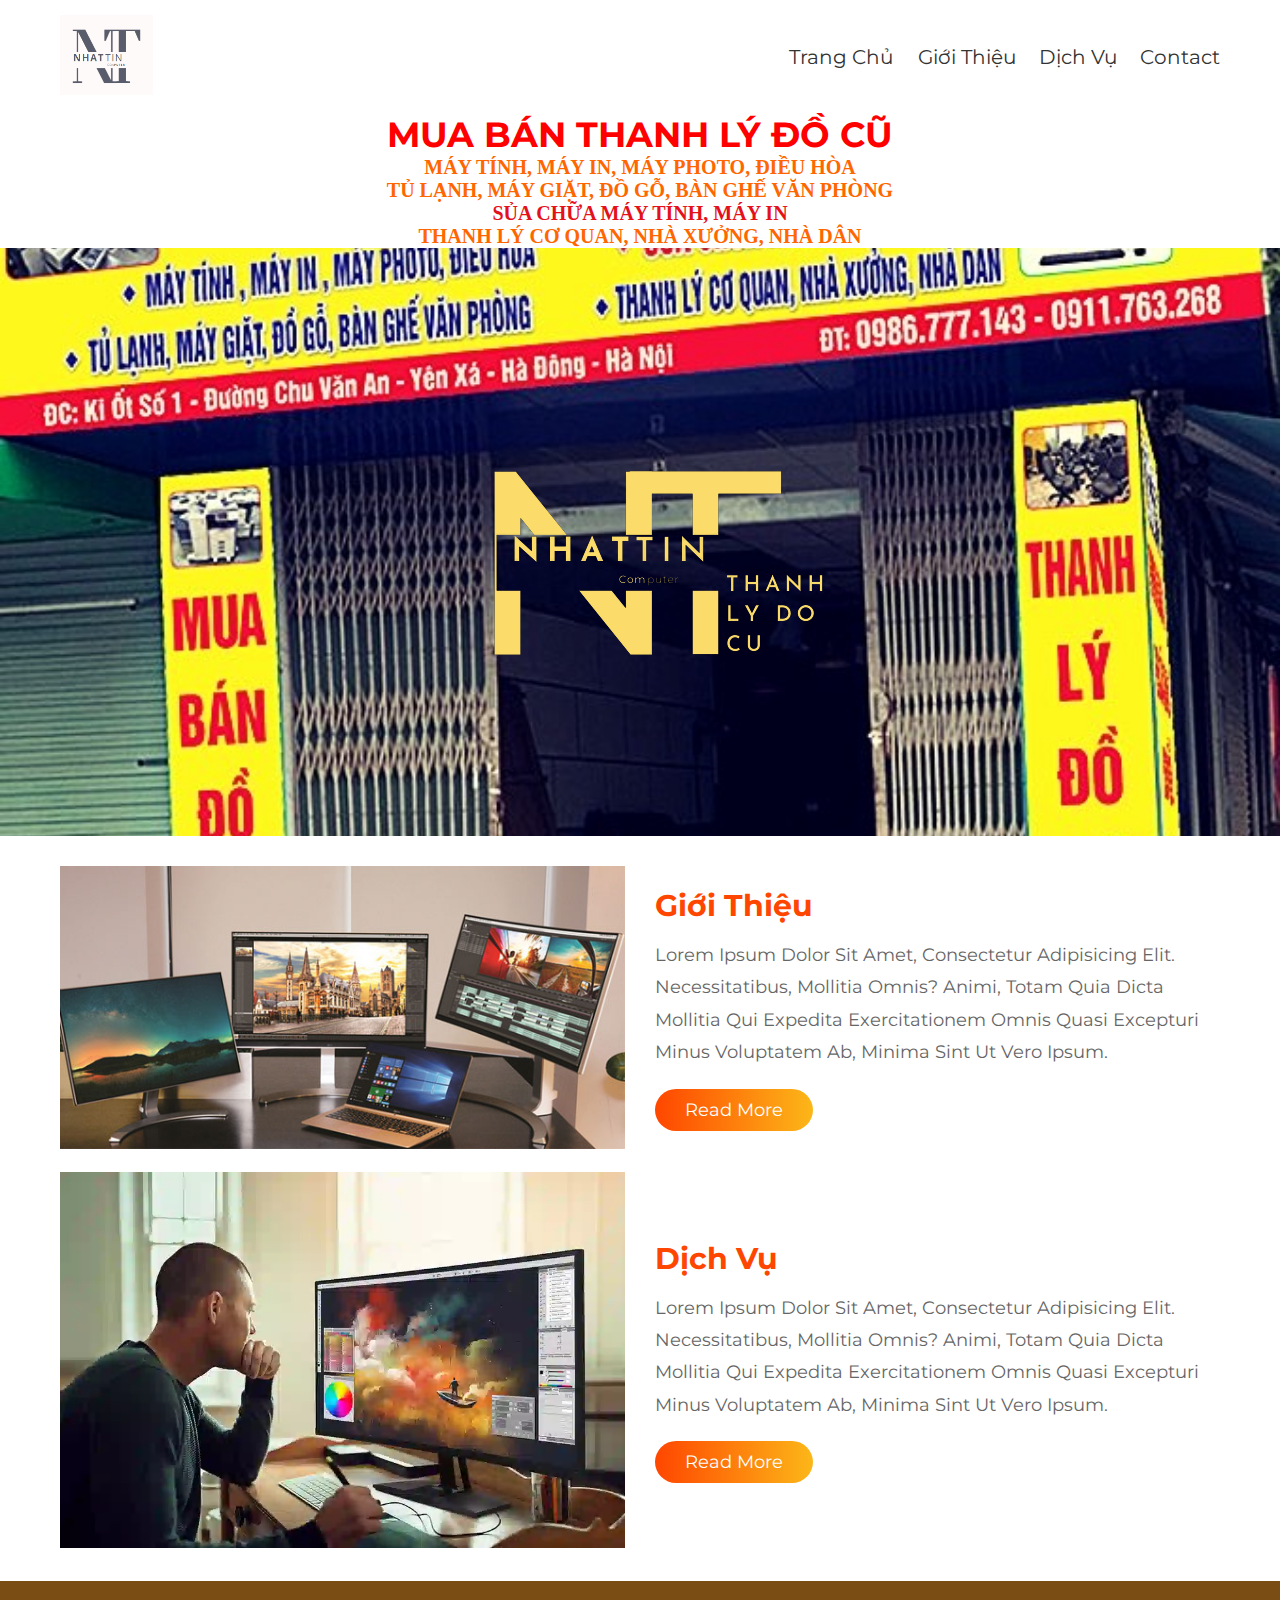
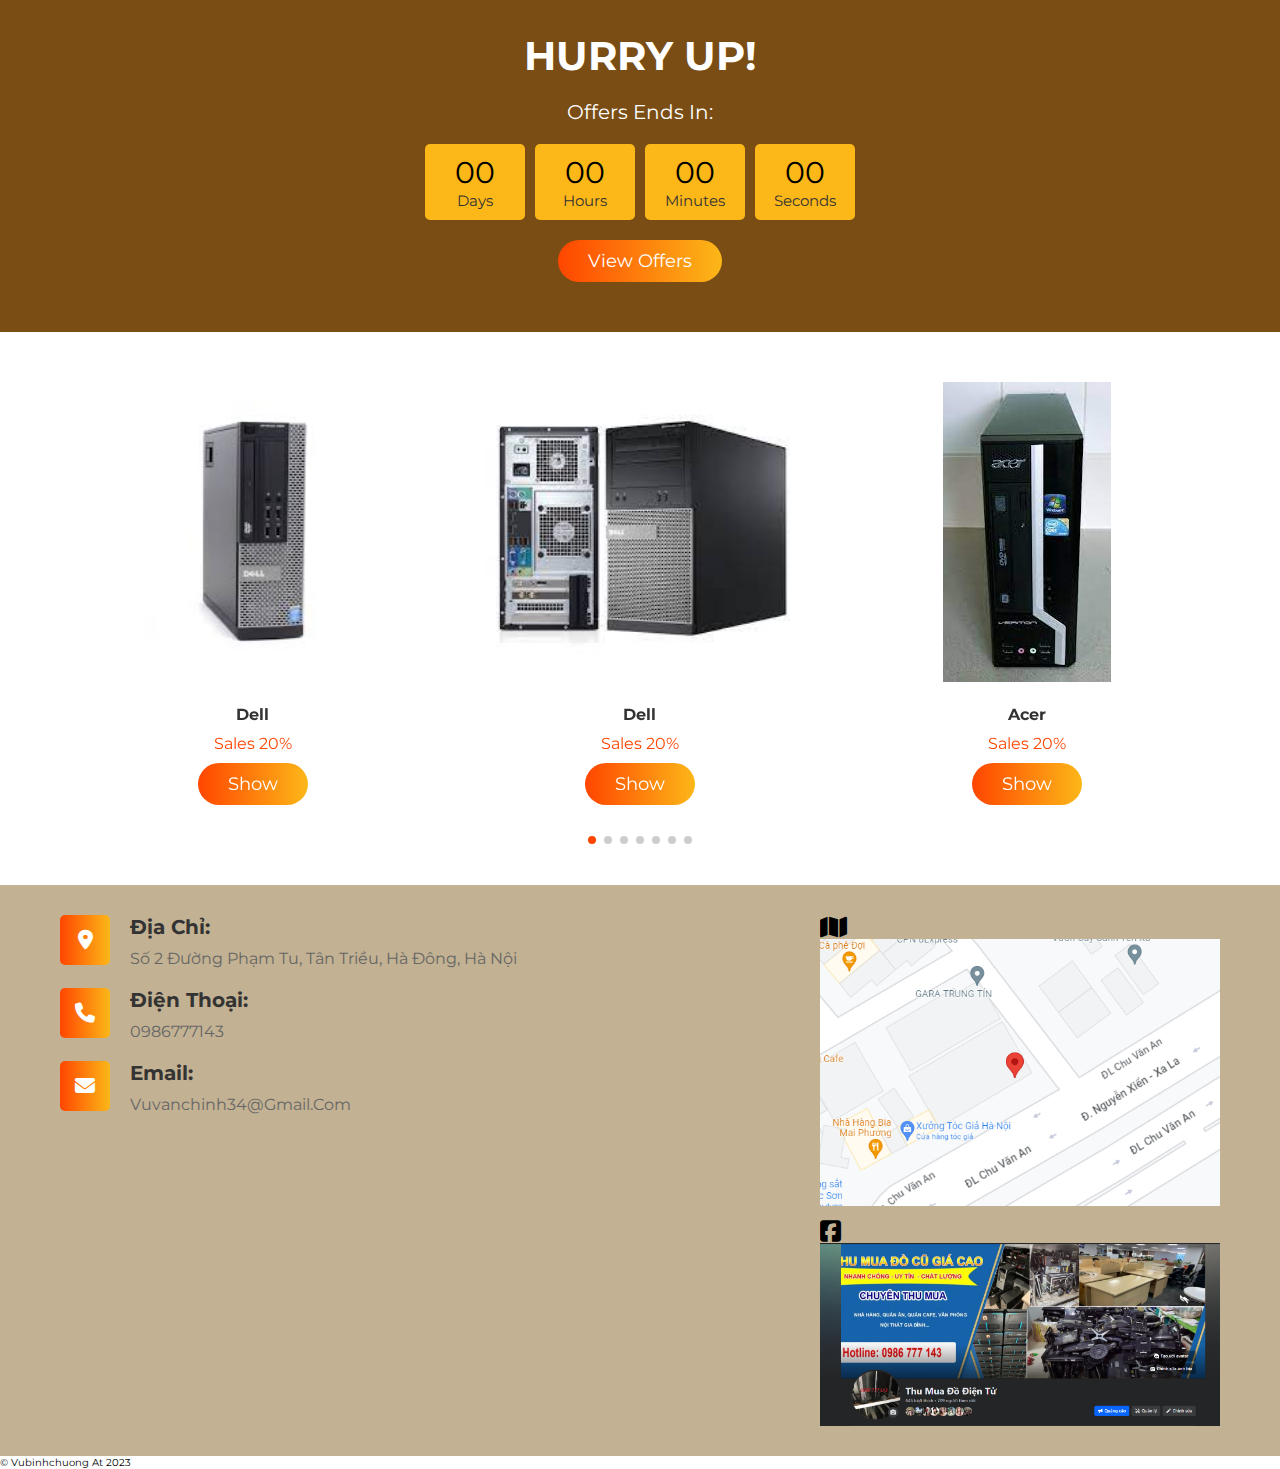
==== dichvu.html @ a3f50615 "ok" ====
<!DOCTYPE html>
<html lang="en">

<head>
    <meta charset="UTF-8">
    <meta name="viewport" content="width=device-width, initial-scale=1.0">
    <title>Dịch vụ</title>

    <!-- custom css file link -->
    <link rel="stylesheet" href="https://cdn.jsdelivr.net/npm/swiper@11/swiper-bundle.min.css" />
    <link rel="stylesheet" href="css/style.css">
</head>

<body>
    <!-- header section starts -->

    <header class="header">
        <section class="flex">
            <a href="./index.html" class="logo"><img src="./img/logo2.PNG" alt=""></a>

            <nav class="navbar">
                <a href="index.html">Trang chủ </a>
                <a href="./gioithieu.html">Giới thiệu</a>
                <a href="dichvu.html">Dịch vụ</a>
                <a href="#contact">contact</a>

            </nav>

            <div id="menu-btn" class="fas fa-bars"></div>

        </section>

    </header>
    <div id="col-1285807229" class="col hide-for-small medium-8 small-12 large-8">
    <div class="col-inner">



         <p style="text-align: center;"><span
                style="font-family: tahoma, arial, helvetica, sans-serif; font-size: 350%;"><strong><span
                        style="color: #ff0000;">MUA BÁN THANH LÝ ĐỒ CŨ
                    </span></strong></span></p>
        <p style="text-align: center;"><span
                style="color: #ff6600;"><strong><span
                        style="font-size: 200%; font-family: 'times new roman', times, serif;">MÁY TÍNH, MÁY IN, MÁY PHOTO, ĐIỀU HÒA
                        </span></strong></span><br><span
                style="color: #ff6600;"><strong><span
                        style="font-size: 200%; font-family: 'times new roman', times, serif;">TỦ LẠNH, MÁY GIẶT, ĐỒ GỖ, BÀN GHẾ VĂN PHÒNG</span></strong></span><br><span
                style="color: #e4101a;"><strong><span
                        style="font-size: 200%; font-family: 'times new roman', times, serif;">SỦA CHỮA MÁY TÍNH, MÁY IN</span></strong></span><br><span
                        style="color: #ff6600;"><strong><span
                                style="font-size: 200%; font-family: 'times new roman', times, serif;">THANH LÝ CƠ QUAN, NHÀ XƯỞNG, NHÀ DÂN</span></strong></span></p>

    </div>
</div>
    

    <!-- header section ends -->

    <!-- home section starts -->
    <div class="home" id="home">
        <a href="https://www.facebook.com/profile.php?id=100088288512773" target="_blank"><img src="img/logoNen1.png"
                class="home-img" alt=""></a>
    </div>
    <!-- home section ends -->

    <!-- about section starts -->
    <section class="about" id="about">
        <div class="flex">
            <div class="image">
                <img src="./img/maydohoa5.jpg" alt="">
            </div>
            <div class="content">
                <h3>Giới thiệu</h3>
                <p>Lorem ipsum dolor sit amet, consectetur adipisicing elit. Necessitatibus, mollitia omnis? Animi,
                    totam quia dicta mollitia qui expedita exercitationem omnis quasi excepturi minus voluptatem ab,
                    minima sint ut vero ipsum.</p>
                <a href="#" class="btn">read more</a>
            </div>
        </div>
        <div class="flex">
            <div class="image">
                <img src="./img/maydohoa4.jpg" alt="">
            </div>
            <div class="content">
                <h3>Dịch vụ</h3>
                <p>Lorem ipsum dolor sit amet, consectetur adipisicing elit. Necessitatibus, mollitia omnis? Animi,
                    totam quia dicta mollitia qui expedita exercitationem omnis quasi excepturi minus voluptatem ab,
                    minima sint ut vero ipsum.</p>
                <a href="#" class="btn">read more</a>
            </div>
        </div>

    </section>
    <!-- about section ends -->

    <!-- count down section starts -->
    <div class="offer-countdown">
        <section class="content">
            <h3>Hurry up!</h3>
            <p>offers ends in: </p>
            <div class="flex">
                <div class="box">
                    <div class="count" id="day">00</div>
                    <span>days</span>
                </div>
                <div class="box">
                    <div class="count" id="hour">00</div>
                    <span>hours</span>
                </div>
                <div class="box">
                    <div class="count" id="minute">00</div>
                    <span>minutes</span>
                </div>
                <div class="box">
                    <div class="count" id="second">00</div>
                    <span>seconds</span>
                </div>
            </div>
            <a href="#offers" class="btn"> View offers</a>
        </section>
    </div>

    <!-- count down section ends -->

    <!-- offers section starts -->
    <section class="offers" id="offers">

        <div class="swiper products-slider">

            <div class="swiper-wrapper">

                <div class="swiper-slide box">
                    <img src="./img/maydell1.jpg" alt="">
                    <h3>Dell</h3>
                    <p>sales 20%</p>
                    <a href="#" class="btn">show</a>
                </div>
                <div class="swiper-slide box">
                    <img src="./img/maydell2.jpg" alt="">
                    <h3>Dell</h3>
                    <p>sales 20%</p>
                    <a href="#" class="btn">show</a>
                </div>
                <div class="swiper-slide box">
                    <img src="./img/mayacer1.jpg" alt="">
                    <h3>Acer</h3>
                    <p>sales 20%</p>
                    <a href="#" class="btn">show</a>
                </div>
                <div class="swiper-slide box">
                    <img src="./img/mayacer2.jpg" alt="">
                    <h3>Acer</h3>
                    <p>sales 20%</p>
                    <a href="#" class="btn">show</a>
                </div>
                <div class="swiper-slide box">
                    <img src="./img/maydohoa1.jpg" alt="">
                    <h3>Design</h3>
                    <p>sales 20%</p>
                    <a href="#" class="btn">show</a>
                </div>
                <div class="swiper-slide box">
                    <img src="./img/maydohoa2.jpg" alt="">
                    <h3>Design</h3>
                    <p>sales 20%</p>
                    <a href="#" class="btn">show</a>
                </div>
                <div class="swiper-slide box">
                    <img src="./img/maygame1.jpg" alt="">
                    <h3>Gaming</h3>
                    <p>sales 20%</p>
                    <a href="#" class="btn">show</a>
                </div>
            </div>
            <div class="swiper-pagination"></div>
        </div>
    </section>

    <!-- offers section ends -->

    <!-- contact section starts -->
    <div class="contact-container">
        <section class="row">
            <div class="info-container">
                <div class="box">
                    <i class="fas fa-map-marker-alt"></i>
                    <div>
                        <h3>Địa chỉ:</h3>
                        <p>Số 2 Đường Phạm Tu, Tân Triều, Hà Đông, Hà Nội </p>
                    </div>
                </div>
                <div class="box">
                    <i class="fas fa-phone"></i>
                    <div>
                        <h3>Điện thoại:</h3>
                        <p>0986777143 </p>
                    </div>
                </div>
                <div class="box">
                    <i class="fas fa-envelope"></i>
                    <div>
                        <h3>Email:</h3>
                        <p>vuvanchinh34@gmail.com</p>
                    </div>
                </div><br><br>

            </div>


            <footer action="" method="post">
                <div class="footer">
                    <div class="box">
                        <i class="fas fa-map" style="font-size: x-large;"></i>
                    <!-- <h3>Bản đồ</h3> -->
                    <a href="https://maps.app.goo.gl/PVyD3UGSCwwxdnuL7" target="_blank"><img src="./img/bando.PNG"
                            alt=""></a>
                    </div>
                    <br>
                    <div>
                        <i class="fa-brands fa-square-facebook" style="font-size: x-large;"></i>
                    <!-- <h3>Face book</h3> -->
                    <a href="https://www.facebook.com/profile.php?id=100088288512773" target="_blank"><img
                            src="./img/fanpage.PNG" alt=""></a></div>

                </div>
                <hr>
            </footer>
            
        </section>
    </div>
    <!-- contact section ends -->




















    <!-- custom js file link -->
    <script src="https://cdn.jsdelivr.net/npm/swiper@11/swiper-bundle.min.js"></script>
    <script src="js/script.js"></script>
    <span>&copy; vubinhchuong at 2023</span>
</body>

</html>
---- css/style.css ----
@import url('https://cdnjs.cloudflare.com/ajax/libs/font-awesome/6.4.2/css/all.min.css');
@import url('https://fonts.googleapis.com/css2?family=Montserrat:ital,wght@0,100;0,200;0,300;0,400;0,600;1,500&family=Poppins:wght@100;300;400;500;600&display=swap');

:root{
    --orange: #FF4600;
    --yellow: #FCB718;
    --black: #333;
    --white:#fff;
    --light-color: #666;
    --light-bg: #f4f4f4;
    --box-shadow:0 .5rem 1rem rgba(0,0,0, .1);
    --border: .1rem solid rgba(0,0,0,.3);
    --gradient:linear-gradient(90deg, var(--yellow), var(--orange));
    --gradient:linear-gradient(90deg, var(--orange), var(--yellow))
}

*{
    font-family: 'Montserrat', sans-serif;
    box-sizing: border-box;
    outline: none; border: none;
    text-decoration: none;
    margin: 0; padding: 0;
    text-transform: capitalize;
}

::selection{
    background-color: var(--black);
    color: var(--white);
}

html{
    font-size:  62.5%;
    scroll-behavior: smooth;
    scroll-padding-top: 9rem;
}

::-webkit-scrollbar{
    width: 1rem;
}

::-webkit-scrollbar-track{
    background-color: var(--white);
}
::-webkit-scrollbar-thumb{
    background-color: var(--black);
}

section{
    padding: 3rem 2rem;
    margin: 0 auto;
    max-width: 1200px;
}

body{
    height: 300rem;
}

.btn{
    margin-top:  1rem;
    display: inline-block;
    cursor: pointer;
    padding: 1rem 3rem;
    background: var(--gradient);
    border-radius: 5rem;
    font-size: 1.8rem;
    color: var(--white) ;
}
.btn:hover{
    background: var(--light-color) ;
}
.header{
    position: sticky;
    top: 0; left: 0; right: 0;
    z-index: 1000;
    background-color: var(--white);
}

.header.active{
    transition: .2s linear;
    box-shadow: var(--box-shadow);
}

.header .flex{
    padding-top: 1.5rem;
    padding-bottom: 1.5rem;
    display: flex;
    align-items: center;
    justify-content: space-between;
}
.header .flex .logo img{
    height: 8rem;
}

.header .flex .navbar a{
    margin-left: 2rem;
    font-size: 2rem;
    color: var(--black);
}

.header .flex .navbar a:hover{
    color: var(--orange);
}

#menu-btn{
    font-size: 2.5rem;
    cursor: pointer;
    color: var(--black);
    display: none;
}

.home{
    min-height: 50vh;
    background: url('/img/anhcuahang2.PNG') no-repeat;
    background-size: cover;
    background-position: center;
    text-align: center;
    padding: 2rem;
}
.home .home-img{
    margin-top: 5vh;
    transform-origin: .2s linear;
}
.about .flex{
    display: flex;
    flex-wrap: wrap;
    gap: 3rem;
    align-items: center;
}

.about .flex:last-child{
    flex-wrap: wrap-reverse;
    margin-top: 2rem;
}

.about .flex .image{
    flex: 1 1 40rem;
}
.about .flex .image img{
    width: 100%;
}

.about .flex .content{
    flex: 1 1 40rem;
}

.about .flex .content h3{
    font-size: 3rem;
    color: var(--orange);
    margin-bottom: .5rem;
}

.about .flex .content p{
    padding: 1rem 0;
    font-size:  1.8rem;
    color: var(--light-color);
    line-height: 1.8;
}

.offer-countdown{
    background-color:rgb(121, 77, 20) ;
    background-size: cover;
    background-position: center;
    padding: 2rem 0;
}

.offer-countdown .content{
    text-align:  center;
}

.offer-countdown .content h3{
    text-transform: uppercase;
    font-size:  4rem;
    color: var(--white) ;
    margin-bottom: 1rem;
}

.offer-countdown .content p{
    font-size:  2rem;
    color: var(--white);
    padding: 1rem 0;
}
.offer-countdown .content .flex{
    display: flex;
    justify-content: center;
    gap: 1rem;
    margin:  1rem 0;
}

.offer-countdown .content .flex .box{
    width:  10rem;
    border-radius:  .5rem;
    background-color: var(--yellow);
    padding:  1rem;
}
.offer-countdown .content .flex .box .count{
    font-size: 3rem;
    color: -- var(--black);
}

.offer-countdown .content .flex .box span{
    font-size: 1.5rem;
    color: var(--black);
}

.offers .products-slider .box{
    text-align: center;
    padding: 2rem;
    margin-bottom: 3rem;
    overflow: hidden;
    user-select: none;
}
.offers .products-slider .box img{
    height: 30rem;
    width:  100%;
    object-fit: contain;
    transition: .2s linear;
    margin-bottom: 1rem;
}

.offers .products-slider .box:hover img{
    transform: scale(1.1);
}

.offers .products-slider .box h3{
    font-size:  1.6rem;
    color: var(--black);
    margin:  1rem 0;
}

.offers .products-slider .box p{
    font-size:  1.6rem;
    color: var(--orange);
}

.swiper-pagination-bullet-active{
    background: var(--orange)
}
.contact-container{
    background-color: rgb(194, 177, 146);
    background-size: cover;
    background-position: center;
    background-attachment: fixed;
}
.contact-container .row{
    display: flex;
    flex-wrap: wrap;
    gap: 2rem;
}

.contact-container .row .info-container{
    flex: 1 1 30rem;
}

.contact-container .row .info-container .box{
    display: flex;
    gap: 2rem;
}
.contact-container .row .info-container .box i{
    height: 5rem;
    width: 5rem;
    line-height: 4.9rem;
    font-size: 2rem;
    color: var(--white);
    background: var(--gradient);
    border-radius: .5rem;
    text-align: center;
}
.contact-container .row .info-container .box:nth-child(2){
    margin: 2rem 0;
}

.contact-container .row .info-container .box h3{
    font-size: 2rem;
    margin-bottom: .5rem;
    color: var(--black);
}
.contact-container .row .info-container .box p{
    font-size: 1.6rem;
    color: var(--light-color);
    padding-top: .5rem;
}
.footer{
    width: 40rem;
    height: auto;
    overflow: hidden;
}

.footer img{
    width: 100%;
    height: 100%;
    display: block;
}


.contact-container .row form{
    flex: 1 1 50rem;
}
.introduction p{
    font-size: medium;
}



















/* media queries */
@media(max-width:991px){
    html{
        font-size:  55%;
    }

    .home .home-img{
        width: 100%;
    }
}
@media(max-width:768px){

    #menu-btn{
        display: inline-block;
        transition: .2s linear;
    }

    #menu-btn.fa-times{
        transform: rotate(90deg);
    }

    .header .flex{
        position: relative;
    }
    .header .flex .navbar{
        position: absolute;
        top: 99%; left: 0; right: 0;
        background-color: var(--white);
        border-top: var(--border);
        border-bottom: var(--border);
        clip-path: polygon(0 0, 100% 0, 100% 0, 0 0);
        transition: .2s linear;
    }

    .header .flex .navbar.active{
        clip-path: polygon(0 0, 100% 0, 100% 100%, 0 100%);
    }
    .header .flex .navbar a{
        display: block;
        margin: 2rem;
    }

    .home{
        min-height:  85vh;
    }
}

@media(max-width:450px){
    html{
        font-size: 50%;
    }
    .home{
        min-height:  55vh;
    }
}
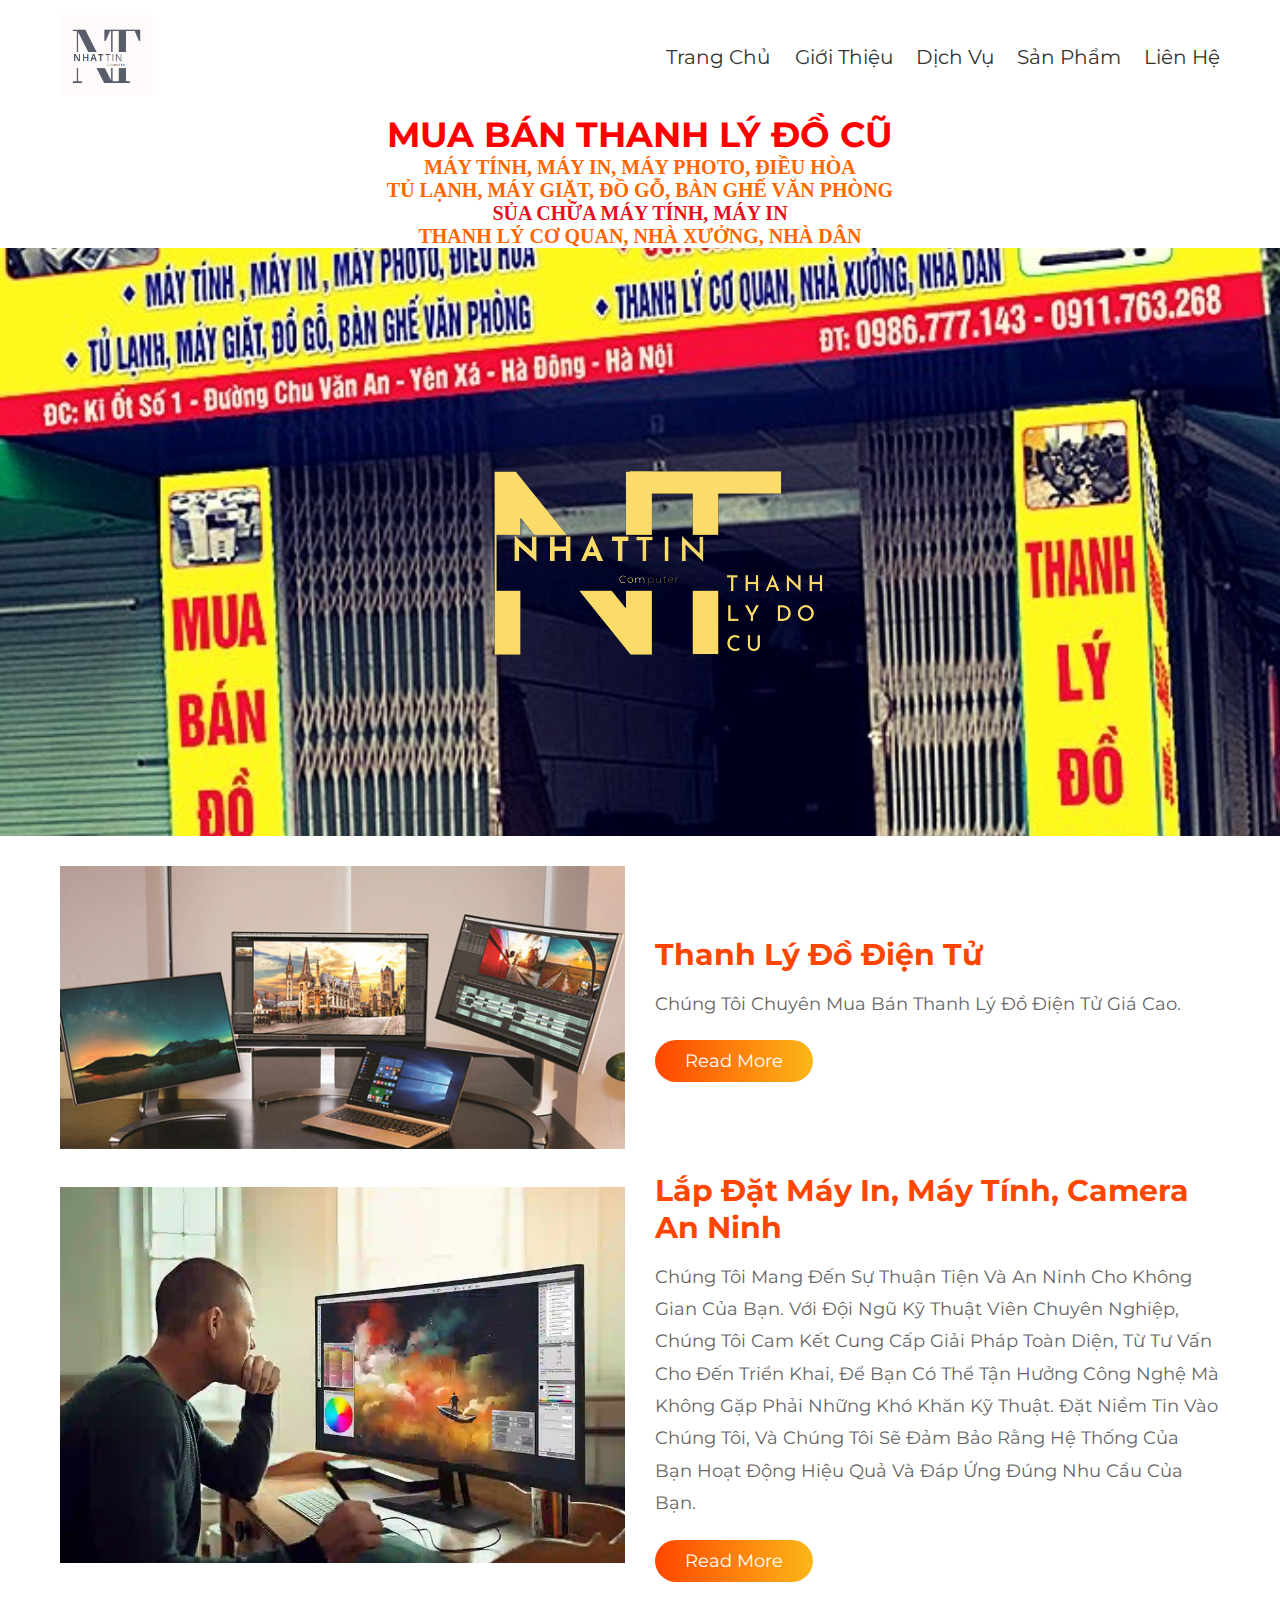
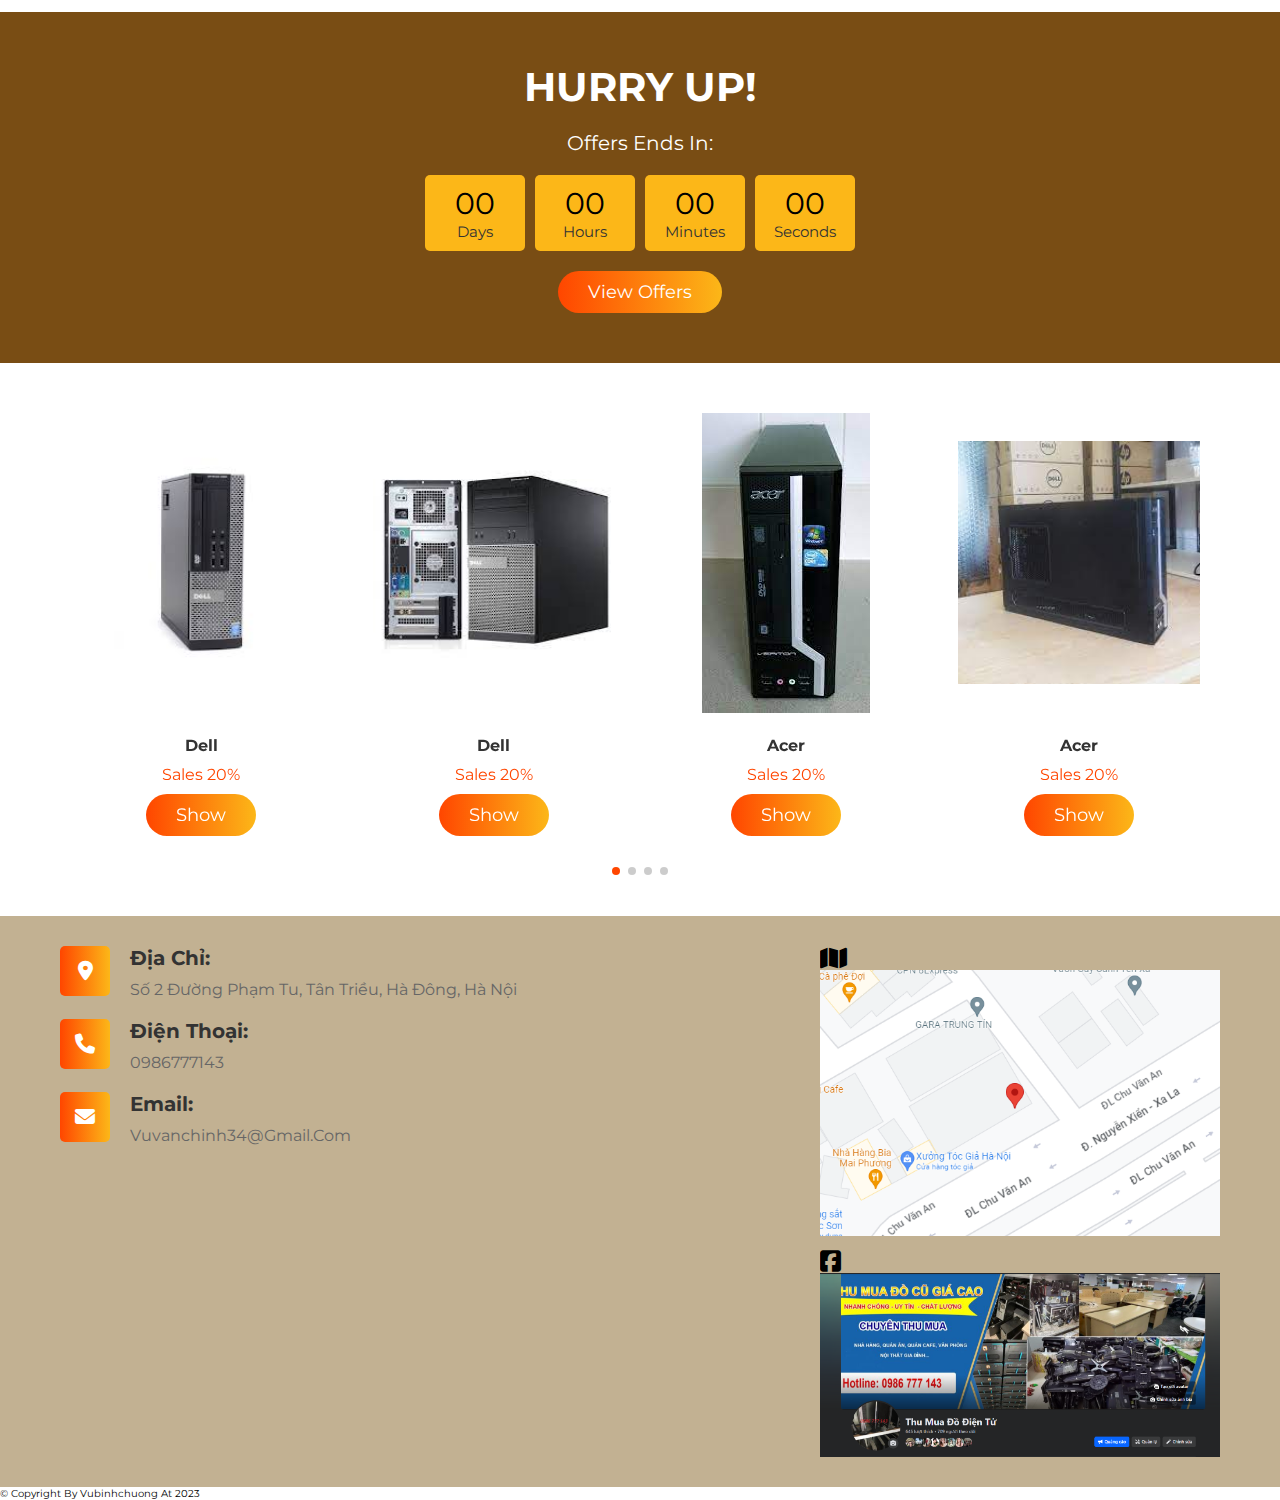
==== commit 7e89434f: "ok" ====
--- a/dichvu.html
+++ b/dichvu.html
@@ -5,6 +5,7 @@
     <meta charset="UTF-8">
     <meta name="viewport" content="width=device-width, initial-scale=1.0">
     <title>Dịch vụ</title>
+    <link rel="icon" type="image/x-icon" href="./img/logo2.PNG">
 
     <!-- custom css file link -->
     <link rel="stylesheet" href="https://cdn.jsdelivr.net/npm/swiper@11/swiper-bundle.min.css" />
@@ -16,13 +17,14 @@
 
     <header class="header">
         <section class="flex">
-            <a href="./index.html" class="logo"><img src="./img/logo2.PNG" alt=""></a>
+            <a href="./Home.html" class="logo"><img src="./img/logo2.PNG" alt=""></a>
 
             <nav class="navbar">
-                <a href="index.html">Trang chủ </a>
+                <a href="Home.html">Trang chủ </a>
                 <a href="./gioithieu.html">Giới thiệu</a>
                 <a href="dichvu.html">Dịch vụ</a>
-                <a href="#contact">contact</a>
+                <a href="sanpham.html">Sản phẩm</a>
+                <a href="lienhe.html">Liên hệ</a>
 
             </nav>
 
@@ -71,10 +73,8 @@
                 <img src="./img/maydohoa5.jpg" alt="">
             </div>
             <div class="content">
-                <h3>Giới thiệu</h3>
-                <p>Lorem ipsum dolor sit amet, consectetur adipisicing elit. Necessitatibus, mollitia omnis? Animi,
-                    totam quia dicta mollitia qui expedita exercitationem omnis quasi excepturi minus voluptatem ab,
-                    minima sint ut vero ipsum.</p>
+                <h3>Thanh lý đồ điện tử</h3>
+                <p>Chúng tôi chuyên mua bán thanh lý đồ điện tử giá cao.</p>
                 <a href="#" class="btn">read more</a>
             </div>
         </div>
@@ -83,10 +83,8 @@
                 <img src="./img/maydohoa4.jpg" alt="">
             </div>
             <div class="content">
-                <h3>Dịch vụ</h3>
-                <p>Lorem ipsum dolor sit amet, consectetur adipisicing elit. Necessitatibus, mollitia omnis? Animi,
-                    totam quia dicta mollitia qui expedita exercitationem omnis quasi excepturi minus voluptatem ab,
-                    minima sint ut vero ipsum.</p>
+                <h3>Lắp đặt máy in, máy tính, camera an ninh</h3>
+                <p>Chúng tôi mang đến sự thuận tiện và an ninh cho không gian của bạn. Với đội ngũ kỹ thuật viên chuyên nghiệp, chúng tôi cam kết cung cấp giải pháp toàn diện, từ tư vấn cho đến triển khai, để bạn có thể tận hưởng công nghệ mà không gặp phải những khó khăn kỹ thuật. Đặt niềm tin vào chúng tôi, và chúng tôi sẽ đảm bảo rằng hệ thống của bạn hoạt động hiệu quả và đáp ứng đúng nhu cầu của bạn.</p>
                 <a href="#" class="btn">read more</a>
             </div>
         </div>
@@ -127,9 +125,8 @@
     <section class="offers" id="offers">
 
         <div class="swiper products-slider">
-
+           
             <div class="swiper-wrapper">
-
                 <div class="swiper-slide box">
                     <img src="./img/maydell1.jpg" alt="">
                     <h3>Dell</h3>
@@ -253,7 +250,7 @@
     <!-- custom js file link -->
     <script src="https://cdn.jsdelivr.net/npm/swiper@11/swiper-bundle.min.js"></script>
     <script src="js/script.js"></script>
-    <span>&copy; vubinhchuong at 2023</span>
+    <span>&copy; copyright by vubinhchuong at 2023</span>
 </body>
 
 </html>--- a/css/style.css
+++ b/css/style.css
@@ -53,6 +53,8 @@
 
 body{
     height: 300rem;
+    margin: 0;
+    padding: 0;
 }
 
 .btn{
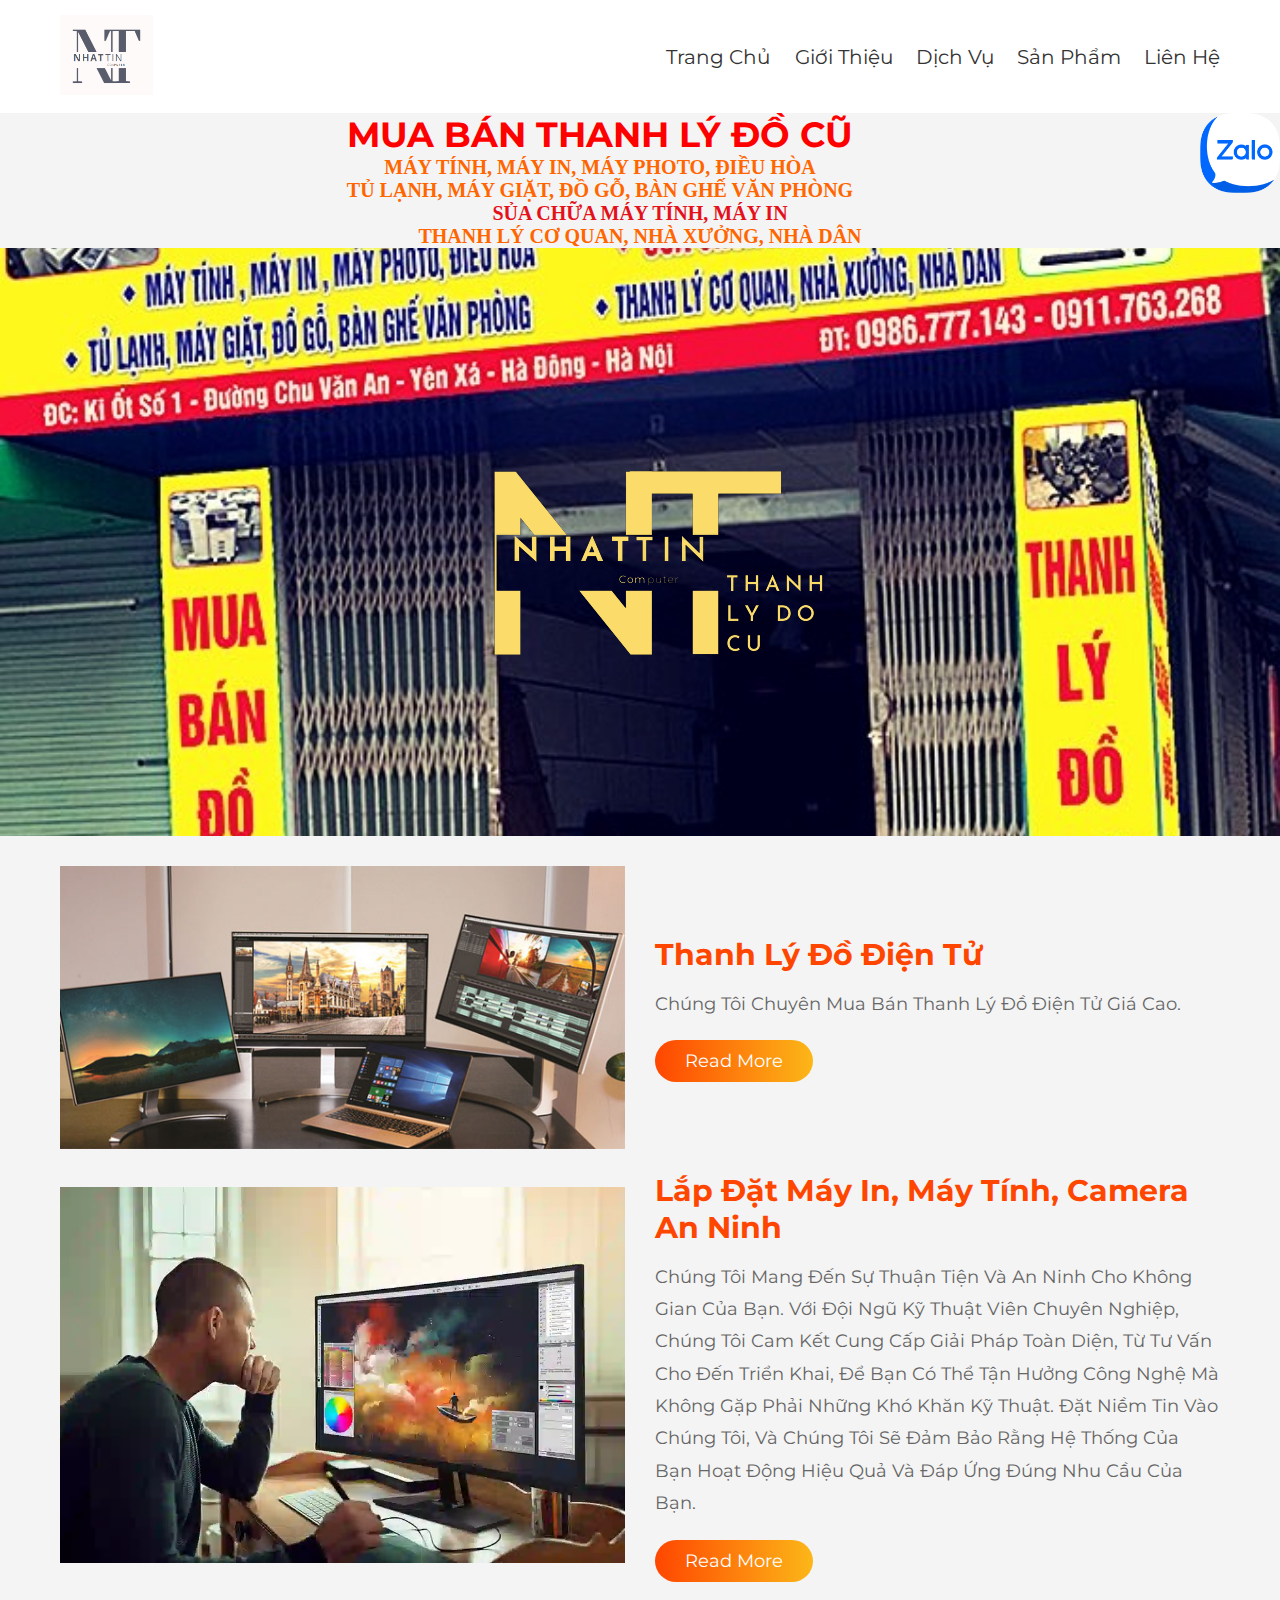
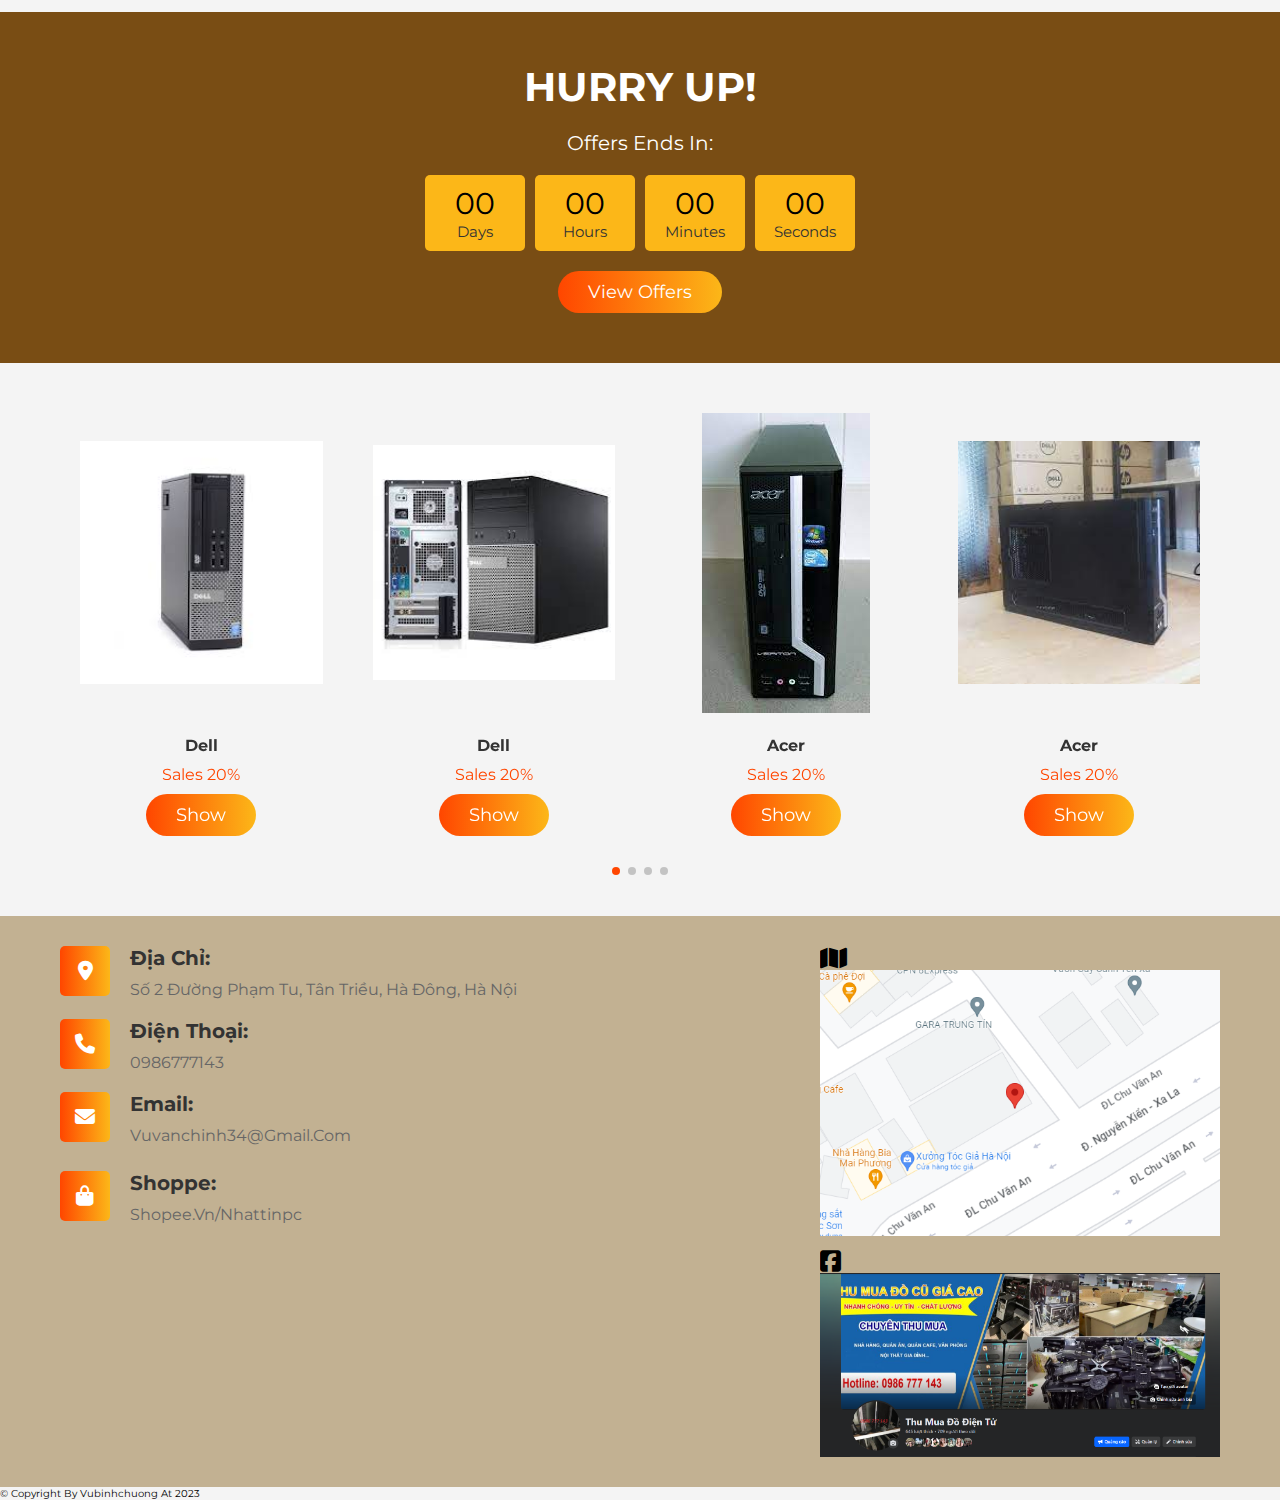
==== commit 054b4c09: "ok" ====
--- a/dichvu.html
+++ b/dichvu.html
@@ -31,6 +31,16 @@
             <div id="menu-btn" class="fas fa-bars"></div>
 
         </section>
+        <div class="container"  style="display: flex; text-align: center; font-size: xx-large; float: right; ">
+            <strong>
+                <a id="zalo-btn" href="https://zalo.me/0986777143" target="_blank" rel="noopener noreferrer nofollow">
+                    <div class="animated_zalo infinite zoomIn_zalo cmoz-alo-circle"></div>
+                    <div class="animated_zalo infinite pulse_zalo cmoz-alo-circle-fill"></div>
+                    <span><img src="./img/zalo.png"
+                            alt="Contact Me on Zalo" style="height: 8rem;"></span>
+                </a>
+            </strong>
+        </div>
 
     </header>
     <div id="col-1285807229" class="col hide-for-small medium-8 small-12 large-8">
@@ -75,7 +85,7 @@
             <div class="content">
                 <h3>Thanh lý đồ điện tử</h3>
                 <p>Chúng tôi chuyên mua bán thanh lý đồ điện tử giá cao.</p>
-                <a href="#" class="btn">read more</a>
+                <a href="thanhly.html" class="btn">read more</a>
             </div>
         </div>
         <div class="flex">
@@ -200,7 +210,15 @@
                         <h3>Email:</h3>
                         <p>vuvanchinh34@gmail.com</p>
                     </div>
-                </div><br><br>
+                </div><br>
+                <br>
+            <div class="box">
+                <a href="https://shopee.vn/nhattinpc" target="_blank"><i class="fa-solid fa-bag-shopping"></i></a>
+                 <div>
+                     <h3>Shoppe:</h3>
+                     <a href="https://shopee.vn/nhattinpc" target="_blank"><p>shopee.vn/nhattinpc</p></a>
+                 </div>
+             </div><br><br><br>
 
             </div>
 
--- a/css/style.css
+++ b/css/style.css
@@ -52,9 +52,11 @@
 }
 
 body{
+    font-family: Arial, sans-serif;
     height: 300rem;
     margin: 0;
     padding: 0;
+    background-color: #f4f4f4;
 }
 
 .btn{
@@ -301,6 +303,54 @@
     font-size: medium;
 }
 
+.service-container {
+    background-color: #fff;
+    box-shadow: 0 0 10px rgba(0, 0, 0, 0.1);
+    padding: 100px;
+    text-align: center;
+}
+
+.service-title {
+    font-size: 36px;
+    margin-bottom: 20px;
+}
+
+.service-description {
+    font-size: 18px;
+    color: #666;
+    margin-bottom: 30px;
+}
+
+.features {
+    display: flex;
+    justify-content: space-around;
+}
+
+.feature {
+    flex: 1;
+    padding: 20px;
+    border: 1px solid #ddd;
+    border-radius: 5px;
+    margin: 0 10px;
+    background-color: #fafafa;
+}
+
+.feature img {
+    width: 200px;
+    height: 100px;
+    margin-bottom: 10px;
+}
+
+.feature h2 {
+    font-size: 24px;
+    margin-bottom: 10px;
+}
+
+.feature p {
+    font-size: 16px;
+    color: #666;
+}
+
 
 
 
